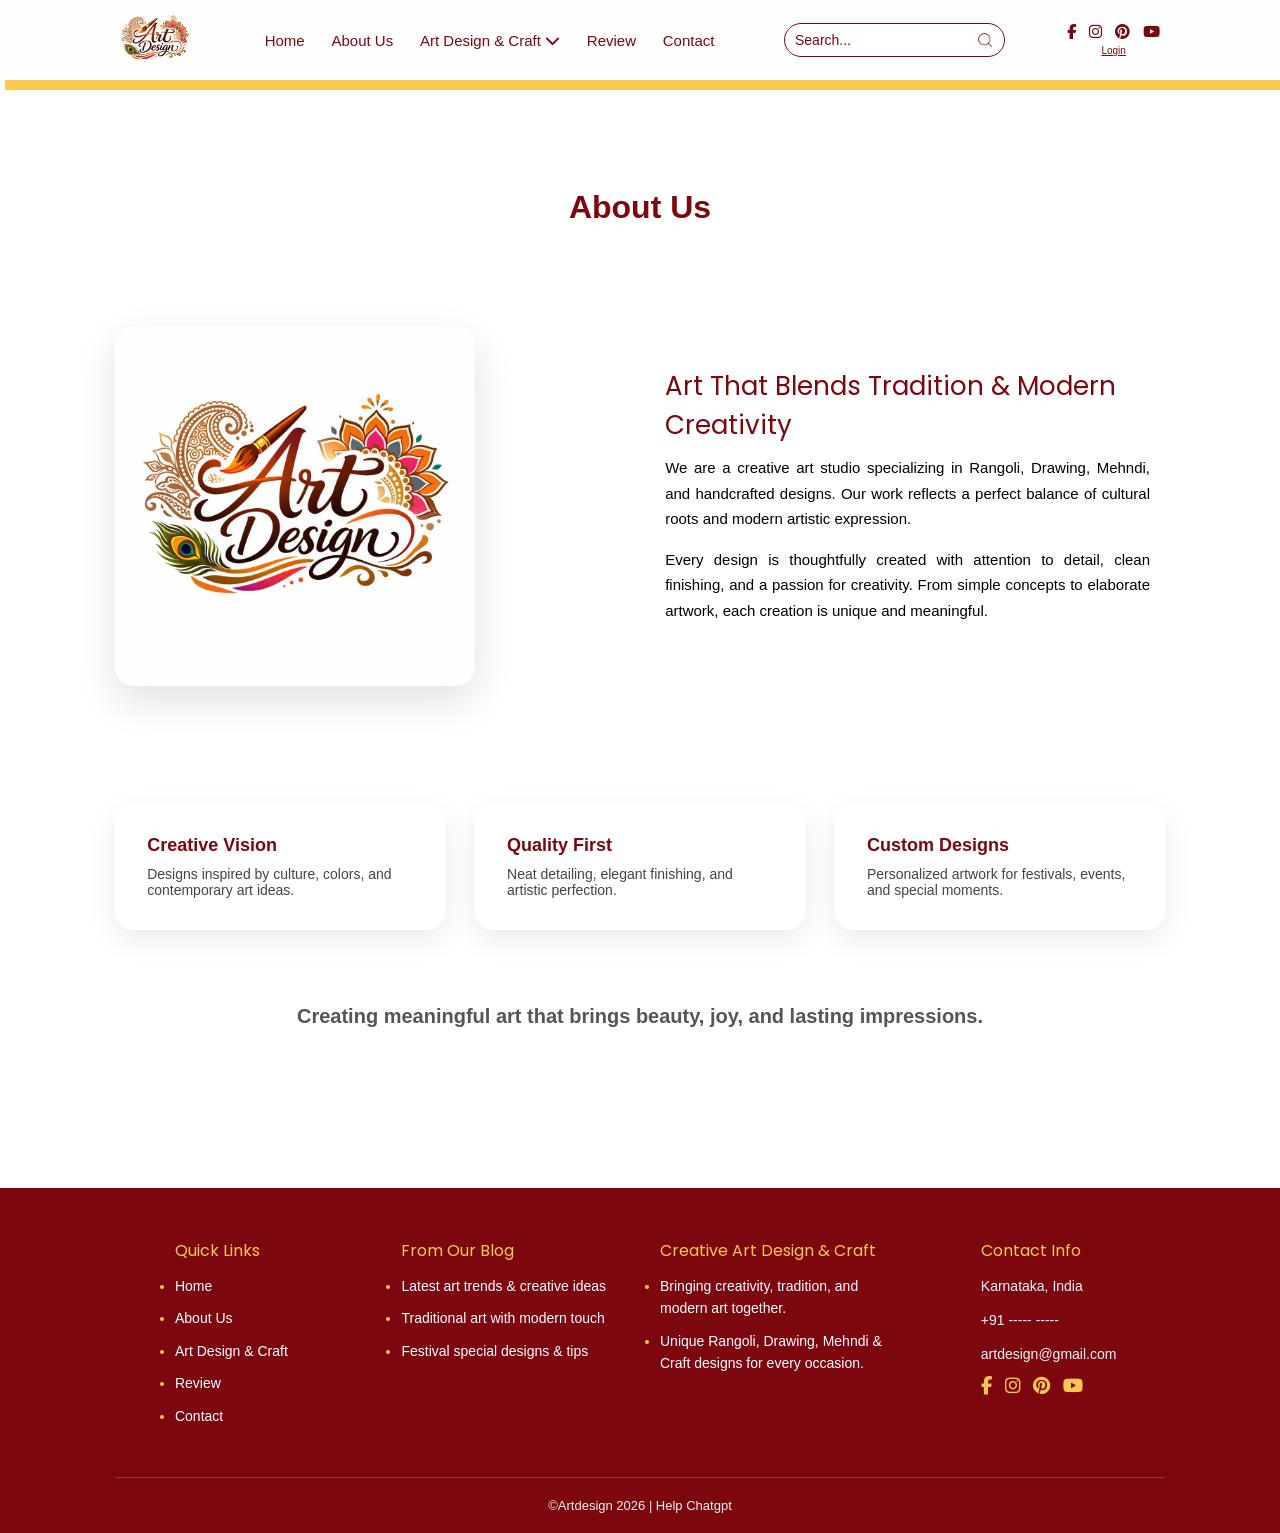
==== about.html @ d204f7b4 "Add files via upload Initial upload of HTML, CSS, JS, and images" ====
<!DOCTYPE html>
<html lang="en">
<head>
    <meta charset="UTF-8">
    <meta name="viewport" content="width=device-width, initial-scale=1.0">

    <title>About Us</title>

 <link rel="icon" href="images/icon.png" type="image/png">
    <!-- Font Awesome -->
    <link rel="stylesheet" href="https://cdnjs.cloudflare.com/ajax/libs/font-awesome/6.5.1/css/all.min.css">

    <!-- Google Font -->
    <link href="https://fonts.googleapis.com/css2?family=Poppins&display=swap" rel="stylesheet">

    <!-- CSS -->
    <link rel="stylesheet" href="css/style.css">
</head>
<body>

<header>
    <img src="css/logo.jpeg" class="logo" alt="Art Design Logo">

  <nav class="navbar">
    <a href="home.html">Home</a>
    <a href="about.html">About Us</a>

    <!-- DROPDOWN -->
    <div class="dropdown">
        <a href="#design" class="drop-btn">
            Art Design & Craft <i class="fa fa-chevron-down"></i>
        </a>
        <div class="dropdown-menu">
            <a href="drawing.html">Drawing</a>
            <a href="rangoli.html">Rangoli</a>
            <a href="mehndi.html">Mehndi</a>
            <a href="craft.html">Craft</a>
        </div>
    </div>

    <a href="review.html">Review</a>
    <a href="contact.html">Contact</a>
</nav>



    <form class="search-box">
        <input type="text" placeholder="Search...">
        <button type="submit">
            <img src="images/search.png" alt="search">
        </button>
    </form>

    <div class="social-auth">
        <div class="social-icons">
            <a href="#"><i class="fa-brands fa-facebook-f"></i></a>
            <a href="#"><i class="fa-brands fa-instagram"></i></a>
            <a href="#"><i class="fa-brands fa-pinterest"></i></a>
            <a href="#"><i class="fa-brands fa-youtube"></i></a>
        </div>

        <div class="auth-text">
           <div class="auth-text">
            <a href="Login/login.html">Login</a>
           
        </div>
    </div>
</header>


<!-- ABOUT US PAGE -->
<section class="about-modern" id="about-us">
  <div class="about-header">
    <h2>About Us</h2>
  </div>

  <div class="about-wrap">

    <!-- LEFT IMAGE -->
    <div class="about-img">
      <img src="css/logo.jpeg" alt="Creative Art Design">
    </div>

    <!-- RIGHT CONTENT -->


    <div class="about-text">
      <h3>Art That Blends Tradition & Modern Creativity</h3>

      <p>
        We are a creative art studio specializing in Rangoli, Drawing,
        Mehndi, and handcrafted designs. Our work reflects a perfect
        balance of cultural roots and modern artistic expression.
      </p>

      <p>
        Every design is thoughtfully created with attention to detail,
        clean finishing, and a passion for creativity. From simple
        concepts to elaborate artwork, each creation is unique and
        meaningful.
      </p>
    </div>

  </div>

</section>

<!-- VALUES -->
<section class="about-values">

  <div class="value-card">
    <h3>Creative Vision</h3>
    <p>
      Designs inspired by culture, colors, and contemporary art ideas.
    </p>
  </div>

  <div class="value-card">
    <h3>Quality First</h3>
    <p>
      Neat detailing, elegant finishing, and artistic perfection.
    </p>
  </div>

  <div class="value-card">
    <h3>Custom Designs</h3>
    <p>
      Personalized artwork for festivals, events, and special moments.
    </p>
  </div>

</section>

<!-- CLOSING -->
<section class="about-end">
  <h3>
    Creating meaningful art that brings beauty, joy, and lasting impressions.
  </h3>
</section>


<footer class="footer">

    <div class="footer-container">

        <!-- Navigation -->
        <div class="footer-box">
            <h4>Quick Links</h4>
           <ul>
                <li><a href="home.html">Home</a></li>
                <li><a href="about.html">About Us</a></li>
                <li><a href="#design">Art Design & Craft</a></li>
                <li><a href="review.html">Review</a></li>
                <li><a href="contact.html">Contact</a></li>
            </ul>
        </div>

        <!-- Blog -->
        <div class="footer-box">
            <h4>From Our Blog</h4>
            <ul>
    <li>Latest art trends & creative ideas</li>
    <li>Traditional art with modern touch</li>
    <li>Festival special designs & tips</li>
</ul>
        </div>

        <!-- Brand / About -->
        <div class="footer-box">
            <h3>Creative Art Design & Craft</h3>
            <ul>
           <li>Bringing creativity, tradition, and modern art together.</li>
                <li>Unique Rangoli, Drawing, Mehndi & Craft designs for every occasion. </li></ul>

        </div>



<button id="backToTop" title="Back to top">
  <i class="fa-solid fa-arrow-up"></i>
</button>
        

     <!-- Contact Info -->
        <div class="footer-box">
            <h4>Contact Info</h4>
            <p>Karnataka, India</p>
            <p>+91 ----- -----</p>
            <p> artdesign@gmail.com</p>
       

 <div class="footer-social">
        <a href="#"><i class="fa-brands fa-facebook-f"></i></a>
        <a href="#"><i class="fa-brands fa-instagram"></i></a>
        <a href="#"><i class="fa-brands fa-pinterest"></i></a>
        <a href="#"><i class="fa-brands fa-youtube"></i></a>
    </div>
     </div>
    </div>

    <div class="footer-bottom">
        <p>©Artdesign 2026 | Help Chatgpt </p>
    </div>



</footer>


<script>
const slides = document.querySelectorAll(".slide");
const dots = document.querySelectorAll(".dot");
const prevBtn = document.querySelector(".prev");
const nextBtn = document.querySelector(".next");
const slidesContainer = document.querySelector(".slides");

let index = 0;

/* show slide */
function showSlide(i){
    slidesContainer.style.transform = `translateX(-${i * 100}%)`;

    dots.forEach(dot => dot.classList.remove("active"));
    dots[i].classList.add("active");
}

/* next */
nextBtn.addEventListener("click", () => {
    index++;
    if(index >= slides.length){
        index = 0;
    }
    showSlide(index);
});

/* prev */
prevBtn.addEventListener("click", () => {
    index--;
    if(index < 0){
        index = slides.length - 1;
    }
    showSlide(index);
});

/* dot click */
dots.forEach((dot, i) => {
    dot.addEventListener("click", () => {
        index = i;
        showSlide(index);
    });
});

/* first active */
showSlide(index);
</script>



<script>
const observer = new IntersectionObserver(entries => {
    entries.forEach(entry => {
        if(entry.isIntersecting){
            entry.target.classList.add('active');
        }
    });
}, { threshold: 0.3 });

document.querySelectorAll('.animate-section')
    .forEach(section => observer.observe(section));
</script>


<script>
const backToTop = document.getElementById("backToTop");

// Show button after scroll
window.addEventListener("scroll", () => {
  if(window.scrollY > 300){
    backToTop.style.display = "flex";
  }else{
    backToTop.style.display = "none";
  }
});

// Scroll to top
backToTop.addEventListener("click", () => {
  window.scrollTo({
    top: 0,
    behavior: "smooth"
  });
});
</script>





</body>
</html>
---- css/style.css ----
*{
    margin: 0;
    padding: 0;
    box-sizing: border-box;
    font-family: Verdana, Geneva, Tahoma, sans-serif;
}

body{
    padding-top: 89px;
}

html{
    font-size: 62.5%;
    scroll-behavior: smooth;
}

/* HEADER */
header {
    position: fixed;
    top: 0;
    left: 0;
    right: 0;
    background: #fefefe;
    padding: 2rem 9%;
    display: flex;
    align-items: center;
    justify-content: space-between;
    z-index: 1000;
    box-shadow: 0.5rem 1rem rgba(255, 200, 82);
    height: 80px;
}

.logo{
    width: 80px;
}

.navbar a{
    color: #7d070f;
    font-size: 15px;
    margin: 0 12px;
    text-decoration: none;
}

.search-box{
    display: flex;
    align-items: center;
    border: 1px solid #7d070f;
    border-radius: 25px;
    padding: 4px 10px;
    background: #fff;
}

.search-box input{
    border: none;
    outline: none;
    padding: 4px 0px;
    font-size: 14px;
}

.search-box button{
    background: none;
    border: none;
    padding: 0;
    margin-left: 6px;
    cursor: pointer;
    display: flex;
    align-items: center;
}
.search-box button img{
    width: 18px;
    height: 18px;
}
.search-box input::placeholder{
    color: #7d070f;   
    opacity: 1;       
}


.social-auth{
    display: flex;
    flex-direction: column;
    align-items: center;
}

.social-icons i{
    color: #7d070f;
    margin: 0 5px;
    line-height: 1;
    font-size: 15px;

}
.social-icons{
    margin-bottom: 6px;  
}

.auth-text a{
    font-size: 10px;
    color: #7d070f;
}

.social-logo{
  display: flex;
  gap: 14px;
  margin-top: 15px;
 
}

 .social-logo a{
  color: #7d070f;
    margin: 0 5px;
    line-height: 1;
    font-size: 15px;
}






/* SLIDER */
/* ================= SLIDER ================= */

.slider{
    width: 100%;
    height: 350px;
    overflow: hidden;
    position: relative;
}

/* slides */
.slides{
    display: flex;
    height: 100%;
    transition: transform 0.8s ease-in-out;
}

.slide{
    min-width: 100%;
    height: 100%;
    object-fit: cover;
}

/* ================= CONTROLS BELOW BANNER ================= */

.slider-controls{
    display: flex;
    align-items: center;
    justify-content: center;
    gap: 22px;
    margin-top: 15px;
}

/* arrows */
.nav{
    background: none;
    border: none;
    font-size: 20px;
    color: #7d070f;
    cursor: pointer;
    transition: 0.3s;
}

.nav:hover{
    color: #ffc852;
    transform: scale(1.2);
}

/* ================= DOTS ================= */

.slider-dots{
    display: flex;
    gap: 12px;
}

/* single dot */
.dot{
    width: 10px;
    height: 10px;
    border-radius: 50%;
    background: transparent;
    border: 1.5px solid #7d070f;
    cursor: pointer;
    transition: 0.3s;
}

/* active dot */
.dot.active{
    background: #7d070f;
}

/* hover effect */
.dot:hover{
    background: #ffc852;
    border-color: #ffc852;
}

/* ================= RESPONSIVE ================= */

@media (max-width: 768px){
    .slider{
        height: 250px;
    }

    .nav{
        font-size: 18px;
    }
}





/* SLIDER NAV
.nav {
    position: absolute;
    top: 50%;
    transform: translateY(-50%);
    background: rgba(0, 0, 0, 0.4);
    color: #fff;
    border: none;
    font-size: 14px;
    padding: 8px 14px;
    cursor: pointer;
    border-radius: 50%;
    z-index: 10;
}
 */
.prev{ left: 15px; }
.next{ right: 15px; }

/* SECTIONS */
section{
    padding: 0px 9%;
}

.about-us {
  display: flex;
  align-items: center;
  justify-content: space-between;
  padding: 20px 0%;
  
}

/* LEFT IMAGE */
.about-wrapper{
    display: flex;
    align-items: center;
    justify-content: space-between;
    gap: 40px;
}

.about-text{
    width: 50%;
}

.about-image{
    width: 39%;
    overflow: hidden;
}

/* Image animation */
.about-image img{
    width: 100%;
    border-radius: 15px;
    opacity: 0;
    transform: translateX(-80px);
    transition: all 1s ease;
    box-shadow: 0 15px 30px rgba(0,0,0,0.2);
}

.animate-section.active .about-image img{
    opacity: 1;
    transform: translateX(0);
}

/* Hover effect */
.about-image img:hover{
    transform: scale(1.05);
}




/* RIGHT CONTENT */
.about-content {
  flex: 1;
  padding-right: 0px;
  padding-left: 100px;
   margin-top: 0px;
}

.about-content h1 {
  font-size: 3rem;
  margin-bottom: 10px;
  color: #7d070f;
}

.about-content p{
  font-size: 1.4rem;
  line-height: 1.7;
  color: #000;
  font-family: 'Poppins', sans-serif;
  margin-bottom: 10px;
  text-align: justify;
}

/* MOBILE RESPONSIVE */
@media (max-width: 768px) {
  .about-us {
    flex-direction: column;
    padding: 50px 8%;
  }

  .about-content {
    text-align: justify;
  }
}

.content h1{
    font-size: 3rem;
    color: #7d070f;
    margin-bottom: 15px;
    margin-top: 30px;
    line-height: 1.6; 
}

.design h2{
    font-size: 3rem;
    color: #7d070f;
    margin-bottom: 50px;
    margin-top: -10px;
    text-align: center;
}

.review h2{
    font-size: 3rem;
    color: #7d070f;
    margin-bottom: 10px;
    margin-top: -60px;
}
.contact h2{
    font-size: 3rem;
    color: #7d070f;
    margin-bottom: 10px;
     margin-top: 60px;
}


.content p,
.review p{
    font-size: 1.4rem;
    color: #000;
    width: 100%;
    font-family: 'Poppins', sans-serif;
    text-align: justify;
}

.review{
    text-align: center;
    margin-top: 60px;
}

.review-box{
    display: grid;
    grid-template-columns: repeat(auto-fit, minmax(280px, 1fr));
    gap: 30px;
    margin-top: 40px;
}

/* REVIEW CARD */
.review-card{
    background: linear-gradient(135deg, #ffc852, #fff);
    border-radius: 20px;
    padding: 35px 30px;
    position: relative;

    box-shadow: 0 12px 30px rgba(0,0,0,0.12);
    transition: all 0.4s ease;
}

/* Quote mark */
.review-card::before{
    content: "❝";
    font-size: 4rem;
    color: #7d070f;
    position: absolute;
    top: 0px;
    left: 20px;
    opacity: 0.3;
}

/* Text */
.review-card p{
    font-size: 1.5rem;
    line-height: 1.7;
    color: #7d070f;
    font-family: 'Poppins', sans-serif;
}

/* Hover effect */
.review-card:hover{
    transform: translateY(-10px);
    box-shadow: 0 25px 45px rgba(0,0,0,0.18);
}


.btn{
    display: inline-block;
    margin-top: 10px;
    padding: 10px 25px;
    background: #7d070f;
    color: #fff;
    border-radius: 25px;
    margin-bottom: 20px;   
    font-family: 'Poppins', sans-serif;

}

/* DESIGN */
.design{
    padding: 80px 9%;
    background: #fff;
}
/*
.design-heading{
    text-align: center;
    font-size: 3rem;
    color: #7d070f;
    margin-bottom: 50px;
    font-family: 'Poppins', sans-serif;
}*/

/* Cards Grid */
.design-cards{
    display: grid;
    grid-template-columns: repeat(4, 1fr); /* FORCE 4 cards */
    gap: 25px;
    width: 100%;

}

/* Card */
.design-card{
    background: #fff;
    box-shadow: 0 15px 30px rgba(0,0,0,0.08);
    border-radius: 12px;
    padding: 20px;
    transition: transform 0.3s ease, box-shadow 0.3s ease;
    position: relative;
}

.design-card:hover{
    transform: translateY(-8px);
    box-shadow: 0 25px 40px rgba(0,0,0,0.12);
}

/* Badge */
.card-badge{
    position: absolute;
    top: 15px;
    left: 15px;
    background: #ffc852;
    color: #000;
    font-size: 1.2rem;
    padding: 4px 10px;
    border-radius: 4px;
    font-family: 'Poppins', sans-serif;
}

/* Image */
.design-card img{
    width: 100%;
    border-radius: 8px;
    margin-bottom: 15px;
}

/* Text */
.design-card h3{
    font-size: 1.8rem;
    color:  #7d070f;
    margin-bottom: 10px;
    font-family: 'Poppins', sans-serif;
}

.design-card p{
    font-size: 1.4rem;
    color: #444;
    line-height: 1.6;
   
    font-family: 'Poppins', sans-serif;
    margin-bottom: 8px;
}

/* Button */
.card-btn{
    display: inline-block;
    font-size: 1.4rem;
    color: #7d070f;
    text-decoration: none;
    font-weight: 500;
}

.card-btn::after{
    content: " →";
    transition: 0.3s;
}

.card-btn:hover::after{
    margin-left: 6px;
}


/* CARD */
.card{
    background: linear-gradient(135deg, #ffae00, #fff);
    border-radius: 20px;
    padding: 45px 20px;
    text-align: center;

    font-size: 1.8rem;
    font-weight: 600;
    color: #7d070f;

    cursor: pointer;
    position: relative;
    overflow: hidden;

    /* ❌ border removed */
    transition: all 0.4s ease;
    box-shadow: 0 10px 25px rgba(0,0,0,0.12);
}

/* Decorative accent */
.card::before{
    content: "";
    position: absolute;
    top: -50px;
    right: -50px;
    width: 140px;
    height: 140px;
    background: rgba(125, 7, 15, 0.15);
    border-radius: 50%;
}

/* Hover effect */
.card:hover{
    background: linear-gradient(135deg, #7d070f,#7d070f);
    color: #ffc852;
    transform: translateY(-12px);
    box-shadow: 0 25px 45px rgba(0,0,0,0.2);
}

/* Glow overlay */
.card:hover::after{
    content: "";
    position: absolute;
    inset: 0;
    background: linear-gradient(120deg, rgba(255,200,82,0.25), transparent);
}


/*

.contact{
    margin-top: 80px;
    text-align: center;
}

.contact h2{
    font-size: 3rem;
    color: #7d070f;
    margin-bottom: 40px;
}

.contact-box{
    max-width: 550px;
    margin: auto;
    padding: 40px;
    border-radius: 25px;

    background: linear-gradient(135deg, #ffc852, #fff);
    box-shadow: 0 20px 40px rgba(0,0,0,0.15);
}


.contact-form{
    display: flex;
    flex-direction: column;
    gap: 20px;
}


.contact-form input,
.contact-form textarea{
    width: 100%;
    padding: 15px 18px;
    font-size: 1.4rem;
    font-family: 'Poppins', sans-serif;

    border: none;
    outline: none;
    border-radius: 12px;

    box-shadow: inset 0 5px 10px rgba(0,0,0,0.08);
}


.contact-form button{
    background: #7d070f;
    color: #fff;
    padding: 15px;
    font-size: 1.5rem;
    border: none;
    border-radius: 30px;
    cursor: pointer;

    transition: all 0.4s ease;
}


.contact-form button:hover{
    background: #5c050b;
    transform: translateY(-3px);
    box-shadow: 0 10px 25px rgba(0,0,0,0.25);
}


@media (max-width: 600px){
    .contact-box{
        padding: 30px 20px;
    }
}
*/



.craft{
    padding-left: 10px;
}

.craft li{
    font-size: 1.3rem;
    color: #fff;
    font-family: 'Poppins', sans-serif;
    margin-bottom: 10px;
    list-style-type: disc;
}

/* Yellow bullet */
.craft li::marker{
    color: #ffc852;
    font-size: 1.5rem;
}



/* Boxes */



/* GRID */
/* ================= FOOTER ================= */

.footer{
    background: #7d070f;
    color: #fff;
    padding: 50px 9% 20px;
    margin-top: 100px;
    width: 100%;
}

/* ---------- CONTAINER ---------- */
.footer-container{
    display: grid;
    grid-template-columns: repeat(auto-fit, minmax(220px, 1fr));
    gap: 40px;
    align-items: start;

    max-width: 1200px;      /* IMPORTANT */
    margin: 0 auto;         /* IMPORTANT */
}

/* ---------- FOOTER BOX ---------- */
.footer-box{
    
            margin-left: auto;
    margin-right: auto;

}

/* ---------- HEADINGS ---------- */
.footer-box h4{
    font-size: 1.6rem;
    color: #ffc852;
    font-weight: 400;
    margin-bottom: 12px;
    font-family: 'Poppins', sans-serif;
}

.footer-box h3 {
    font-size: 1.6rem;
    color: #ffc852;
    font-weight: 400;
    margin-bottom: 12px;
    font-family: 'Poppins', sans-serif;
}

/* ---------- LIST RESET ---------- */
.footer-box ul{
    list-style: disc;
    padding: 0;
    margin: 0;
   
}

/* ---------- LIST ITEMS ---------- */
.footer-box ul li{
    font-size: 1.4rem;
    color: #fff;
    margin-bottom: 10px;
    line-height: 1.6;
}

/* ---------- BULLET COLOR ---------- */
.footer-box ul li::marker{
    color: #ffc852;
    font-size: 1.4rem;
}

/* ---------- LINKS ---------- */
.footer-box ul li a{
    color: #fff;
    text-decoration: none;
    transition: 0.3s;
}

.footer-box ul li a:hover{
    color: #ffc852;
    padding-left: 5px;
}

/* ---------- TEXT ---------- */
.footer-box p{
    font-size: 1.4rem;
    line-height: 1.7;
    color: #f5f5f5;
    margin-bottom: 10px;
}

/* ---------- SOCIAL ICONS ---------- */
.social-logo{
    margin-top: 12px;
    display: flex;
    gap: 15px;
}

.social-logo a{
    color: #ffc852;
    font-size: 1.6rem;
    transition: 0.3s;
}

.social-logo a:hover{
    color: #fff;
    transform: translateY(-3px);
}

/* ---------- BACK TO TOP ---------- */
#backToTop{
    position: fixed;
    right: 25px;
    bottom: 25px;
    background: #ffc852;
    color: #7d070f;
    border: none;
    width: 45px;
    height: 45px;
    border-radius: 50%;
    cursor: pointer;
    font-size: 1.4rem;
    box-shadow: 0 8px 20px rgba(0,0,0,0.3);
    display: none;
    z-index: 999;
}

#backToTop:hover{
    background: #fff;
}

/* ---------- FOOTER BOTTOM ---------- */
.footer-bottom{
    text-align: center;
    margin-top: 40px;
    padding-top: 20px;
    border-top: 1px solid rgba(255,255,255,0.2);
}

.footer-bottom p{
    font-size: 1.3rem;
    color: #f2f2f2;
}

/* ---------- MOBILE ---------- */
@media (max-width: 768px){
    .footer{
        text-align: center;
    }

    .footer-box{
        text-align: center;
    }

    .footer-box ul{
        list-style: none;
    }

    .social-logo{
        justify-content: center;
    }
}




.artdesign{
    padding-left: 8px;
}

.artdesign li{
    font-size: 1.3rem;
    color: #fff;
    font-family: 'Poppins', sans-serif;
    margin-bottom: 10px;
    list-style-type: disc;
}

/* Yellow bullet */
.artdesign li::marker{
    color: #ffc852;
    font-size: 1.5rem;
}



.art-points{
    padding-left: 0px;
}

.art-points li{
    font-size: 1.3rem;
    color: #fff;
    font-family: 'Poppins', sans-serif;
    margin-bottom: 10px;
    list-style-type: disc;
}

/* Yellow bullet */
.art-points li::marker{
    color: #ffc852;
    font-size: 1.5rem;
}






.home{
    margin-bottom: 20px;   
}

.content h3{
    font-size: 1.6rem;
    color: #555;
    font-weight: normal;
    font-family: 'Poppins', sans-serif;
}
.content ul li{
   font-size: 1.4rem;
    color: #000;
    margin-bottom: 10px;
    list-style-type: disc;
    font-family: 'Poppins', sans-serif;

}
.content ul{
    margin-left: 20px;
    font-family: 'Poppins', sans-serif;
}




.content-wrapper{
    display: flex;
    align-items: center;
    justify-content: space-between;
    gap: 40px;
}

.content-text{
    width: 50%;
}

.content-image{
    width: 39%;
    overflow: hidden;
}

/* Image default hidden */
.content-image img{
    width: 100%;
    border-radius: 15px;
    opacity: 0;
    transform: translateX(80px);
    transition: all 1s ease;
    box-shadow: 0 15px 30px rgba(0,0,0,0.2);
    
}

/* When active (JS adds this class) */
.animate-section.active .content-image img{
    opacity: 1;
    transform: translateX(0);
}

/* Hover effect */
.content-image img:hover{
    transform: scale(1.05);
}

/* Mobile responsive */
@media (max-width: 768px){
    .content-wrapper{
        flex-direction: column;
        text-align: center;
    }

    .content-text,
    .content-image{
        width: 100%;
    }

    .content-image{
        margin-top: 30px;
    }
}
/* CONTACT PAGE */
.contact{
  padding: 100px 9%;
  background: linear-gradient(180deg, #fff 0%, #ffffff 100%);
}

/* HEADER */
.contact-header{
  text-align: center;
  margin-bottom: 50px;
}

.contact-header h2{
  font-size: 3.2rem;
  color: #7d070f;
      margin-top: 0px;
}

.contact-header p{
  font-size: 1.4rem;
  color: #555;
}

/* WRAPPER */
.contact-wrapper{
  display: grid;
  grid-template-columns: 1fr 1fr;
  gap: 50px;
  align-items: stretch;
}

/* FORM CARD (LEFT) */
.contact-form-card{
  background: #fff;
  padding: 40px;
  border-radius: 18px;
  box-shadow: 0 18px 45px rgba(0,0,0,0.08);
  order: 1;
}

/* INFO CARD (RIGHT) */
.contact-info-card{
  background: #fff;
  padding: 40px;
  border-radius: 18px;
  box-shadow: 0 18px 45px rgba(0,0,0,0.08);
  order: 2;
}

.contact-info-card h3{
  font-size: 2.1rem;
  color: #7d070f;
  margin-bottom: 15px;
}

.contact-info-card p{
  font-size: 1.4rem;
  line-height: 1.7;
  color: #000000;
  margin-bottom: 25px;
}

/* DETAILS */
.contact-details .detail{
  margin-bottom: 18px;
}

.contact-details span{
  display: block;
  font-size: 1.2rem;
  color: #999;
  margin-bottom: 4px;
}

.contact-details p{
  font-size: 1.4rem;
  color: #222;
}

/* FORM */
.form-group{
  margin-bottom: 18px;
}

.form-group input,
.form-group textarea{
  width: 100%;
  padding: 15px 18px;
  border-radius: 10px;
  border: 1px solid #e0e0e0;
  font-size: 1.4rem;
  outline: none;
  transition: 0.3s;
}

.form-group input:focus,
.form-group textarea:focus{
  border-color: #7d070f;
}

/* BUTTON */
.contact-btn{
  width: 100%;
  padding: 14px;
  background: #7d070f;
  color: #fff;
  font-size: 1.5rem;
  border: none;
  border-radius: 10px;
  cursor: pointer;
  transition: 0.3s;
}

.contact-btn:hover{
  background: #ffc852;
  color: #000;
}

/* RESPONSIVE */
@media(max-width: 900px){
  .contact-wrapper{
    grid-template-columns: 1fr;
  }

  .contact-form-card,
  .contact-info-card{
    order: unset;
  }
}
.detail span{
    color: #7d070f;
    font-weight: bold;
   }



/* ABOUT MAIN */
.about-modern{
  padding: 100px 9%;
  background: #ffffff;
}

.about-wrap{
  display: flex;
  align-items: center;
  gap: 60px;
}

/* IMAGE */
.about-img img{
  width: 80%;
  max-width: 450px;
  border-radius: 20px;
  box-shadow: 0 15px 40px rgba(0,0,0,0.12);
}

/* TEXT */
.about-text{
  
  padding-right: 0px;
}

.about-tag{
  font-size: 1.2rem;
  color: #ffc852;
  letter-spacing: 1px;
}

.about-text h2{
  font-size: 3.2rem;
  color: #7d070f;
  margin: 12px 0 20px;
  padding-right: 0px;
    padding-left: 100px;
}

.about-text p{
  font-size: 1.5rem;
  line-height: 1.7;
  color: #000000;
  margin-bottom: 15px;
  padding-right: 0px;
  padding-left: 40px;
  text-align: justify;
}

/* VALUES */
.about-values{
  padding: 15px 9%;
  display: grid;
  grid-template-columns: repeat(3, 1fr);
  gap: 30px;
}

.value-card{
  background: #fff;
  padding: 32px;
  border-radius: 18px;
  box-shadow: 0 10px 30px rgba(0,0,0,0.08);
}

.value-card h3{
  color: #7d070f;
  margin-bottom: 10px;
  font-size: 1.8rem;
}

.value-card p{
  font-size: 1.4rem;
  color: #444;
}

/* WHY CHOOSE */
.about-choose{
  padding: 80px 9%;
}

.about-choose h2{
  text-align: center;
  margin-bottom: 30px;
  font-size: 2.8rem;
  color: #7d070f;
}

.about-choose ul{
  max-width: 600px;
  margin: auto;
  padding-left: 20px;
}

.about-choose li{
  font-size: 1.5rem;
  margin-bottom: 12px;
  margin-left: 160px;
}

/* END */
.about-end{
  padding: 60px 9%;
  text-align: center;
}

.about-end h3{
  font-size: 2rem;
  color: #555;
}

/* MOBILE */
@media(max-width: 900px){
  .about-wrap{
    flex-direction: column;
    text-align: center;
  }

  .about-values{
    grid-template-columns: 1fr;
  }
}
.about-text h3 {
    font-size: 2.6rem;
    color: #7d070f;
    font-weight: normal;
    font-family: 'Poppins', sans-serif;
    padding-left: 40px;
    margin-top: -9px;
    margin-bottom: 10px;
}

.about-header h2{
    font-size: 3.2rem;
    color: #7d070f;
    margin-top: 0px;
    margin-bottom: 100px;
    text-align: center;
}










/* REVIEW SECTION */
.reviews{
    padding: 90px 9%;
    background: #fff;
}

.reviews-sub p{
 font-size: 1.4rem;
    color: #000;
    width: 100%;
    font-family: 'Poppins', sans-serif;
    text-align: justify;
}


.reviews h2{
    text-align: center;
    font-size: 3.2rem;
    color: #7d070f;
    margin-bottom: 10px;
    margin-top: 10px;
}

.reviews-sub{
    text-align: center;
    font-size: 1.4rem;
    color: #555;
}

/* MAIN WRAPPER */
.reviews-wrapper{
    display: grid;
    grid-template-columns: 1.1fr 1fr;
    gap: 60px;
    margin-top: 60px;
    align-items: center;
}

/* LEFT : REVIEW CARDS */
.reviews-box{
    display: flex;
    flex-direction: column;
    gap: 30px; /* 🔥 SPACE BETWEEN CARDS */
}

/* CARD */
.reviews-card{
    background: linear-gradient(135deg, #ffc852, #fff);
    padding: 10px 30px;
    border-radius: 18px;
    box-shadow: 0 12px 30px rgba(0,0,0,0.12);
    position: relative;
    transition: 0.4s;
}

.reviews-card:hover{
    transform: translateY(-6px);
}

/* QUOTE */
.reviews-card::before{
    content: "❝";
    font-size: 4rem;
    color: #7d070f;
    position: absolute;
    top: 0px;
    left: 20px;
    opacity: 0.3;
}

.reviews-card p{
    font-size: 1.5rem;
    line-height: 1.7;
    color: #7d070f;
    font-family: 'Poppins', sans-serif;
    margin-bottom: 18px;
    padding: 15px;
}

.reviews-card h4{
    font-size: 1.5rem;
    color: #7d070f;
    margin-top: -20px;
}

.reviews-card span{
    font-size: 1.2rem;
    color: #555;
}

/* RIGHT : BIG IMAGE */
.reviews-image img{
    width: 80%;
    border-radius: 22px;
    box-shadow: 0 18px 45px rgba(0,0,0,0.15);
    margin-left: 90px;
}

/* MOBILE */
@media(max-width: 900px){
    .reviews-wrapper{
        grid-template-columns: 1fr;
        text-align: center;
    }

    .reviews-image{
        margin-top: 40px;
    }
}





/* DROPDOWN */
.dropdown{
    position: relative;
    display: inline-block;
}

.drop-btn{
    color: #7d070f;
    font-size: 15px;
    text-decoration: none;
    cursor: pointer;
}

/* Dropdown menu */
.dropdown-menu{
    position: absolute;
    top: 35px;
    left: 0;
    background: #fff;
    min-width: 180px;
    border-radius: 12px;
    box-shadow: 0 15px 40px rgba(0,0,0,0.15);
    opacity: 0;
    visibility: hidden;
    transform: translateY(15px);
    transition: all 0.3s ease;
    z-index: 1000;
}

/* Show on hover */
.dropdown:hover .dropdown-menu{
    opacity: 1;
    visibility: visible;
    transform: translateY(0);
}

/* Dropdown links */
.dropdown-menu a{
    display: block;
    padding: 12px 18px;
    font-size: 14px;
    color: #7d070f;
    text-decoration: none;
    transition: 0.3s;
    border-radius: 8px;
}

/* Hover effect */
.dropdown-menu a:hover{
    background: #ffc852;
    color: #000;
    padding-left: 25px;
}

/* Mobile fix */
@media(max-width: 768px){
    .dropdown-menu{
        position: static;
        box-shadow: none;
        transform: none;
        opacity: 1;
        visibility: visible;
        background: transparent;
    }
}

/* USER BAR */
.user-bar{
  display:flex;
  justify-content:space-between;
  align-items:center;
  padding:20px 40px;
}

.user-info{
  display:flex;
  align-items:center;
  gap:10px;
}

.user-info img{
  width:45px;
  height:45px;
  border-radius:50%;
}

.user-actions button{
  background:#ffc852f7;
  border:none;
  padding:10px;
  border-radius:10%;
  box-shadow:0 5px 15px #ffc85280;
  cursor:pointer;
}

/* GALLERY */
.gallery{
  columns:4 260px;
  column-gap:15px;
  padding:20px;
}

.pin{
  background:#fff;
  border-radius:15px;
  overflow:hidden;
  margin-bottom:15px;
  break-inside:avoid;
  box-shadow:0 5px 15px rgba(0,0,0,.1);
}

.pin img, .pin video{
  width:100%;
  display:block;
}

/* ICONS BELOW IMAGE */
.pin-actions{
  display:flex;
  justify-content:space-around;
  padding:10px;
}

.pin-actions button, .pin-actions a{
  background:none;
  border:none;
  cursor:pointer;
  color:#444;
  font-size:14px;
}

/* COMMENTS */
.comments{
  padding:10px;
  border-top:1px solid #eee;
}
.hidden{
  display:none;
}

/* MODAL */
.modal{
  display:none;
  position:fixed;
  inset:0;
  background:rgba(0,0,0,.5);
  justify-content:center;
  align-items:center;
}

.modal-box{
  background:#fff;
  padding:25px;
  border-radius:15px;
  text-align:center;
}


/* BACK TO TOP BUTTON */
#backToTop{
  position: fixed;
  bottom: 25px;
  right: 36px;
  width: 45px;
  height: 45px;
  border-radius: 50%;
  background: #ffc852;
  color: #7d070f;
  border: none;
  cursor: pointer;
  font-size: 18px;
  display: none;
  align-items: center;
  justify-content: center;
  box-shadow: 0 10px 25px rgba(0,0,0,0.2);
  transition: all 0.3s ease;
  z-index: 999;
}

#backToTop:hover{
  background: #7d070f;
  color: #fff;
  transform: translateY(-3px);
}



.modal-box.modern {
  width: 350px;
  border-radius: 20px;
  padding: 20px;
  background: #fff;
  text-align: center;
  box-shadow: 0 10px 30px rgba(0,0,0,0.2);
}

.preview-box {
  height: 200px;
  border: 2px dashed #ccc;
  border-radius: 15px;
  display: flex;
  align-items: center;
  justify-content: center;
  margin: 15px 0;
  overflow: hidden;
}

.preview-box img,
.preview-box video {
  width: 100%;
  height: 100%;
  object-fit: cover;
}

.select-btn {
  background: #eee;
  padding: 10px;
  border-radius: 10px;
  border: none;
  cursor: pointer;
}

.btn-row {
  display: flex;
  gap: 10px;
  margin-top: 15px;
}
.btn-row button {
  flex: 1;
  padding: 12px;
  font-size: 12px;
  border-radius: 12px;
  border: none;
  cursor: pointer;
  font-weight: 100;
  transition: 0.3s;
}

.publish {
  flex: 1;
  background:#7d070f;
  color: white;
  border-radius: 10px;
  border: none;
}

.cancel {
  flex: 1;
  background: #ddd;
  border-radius: 10px;
  border: none;
}



.footer-social {
  margin-top: 10px;
}

.footer-social a {
  margin-right: 10px;
  font-size: 18px;
  color: #ffc852;
}

.footer-social a:hover {
  color: #fff;
}
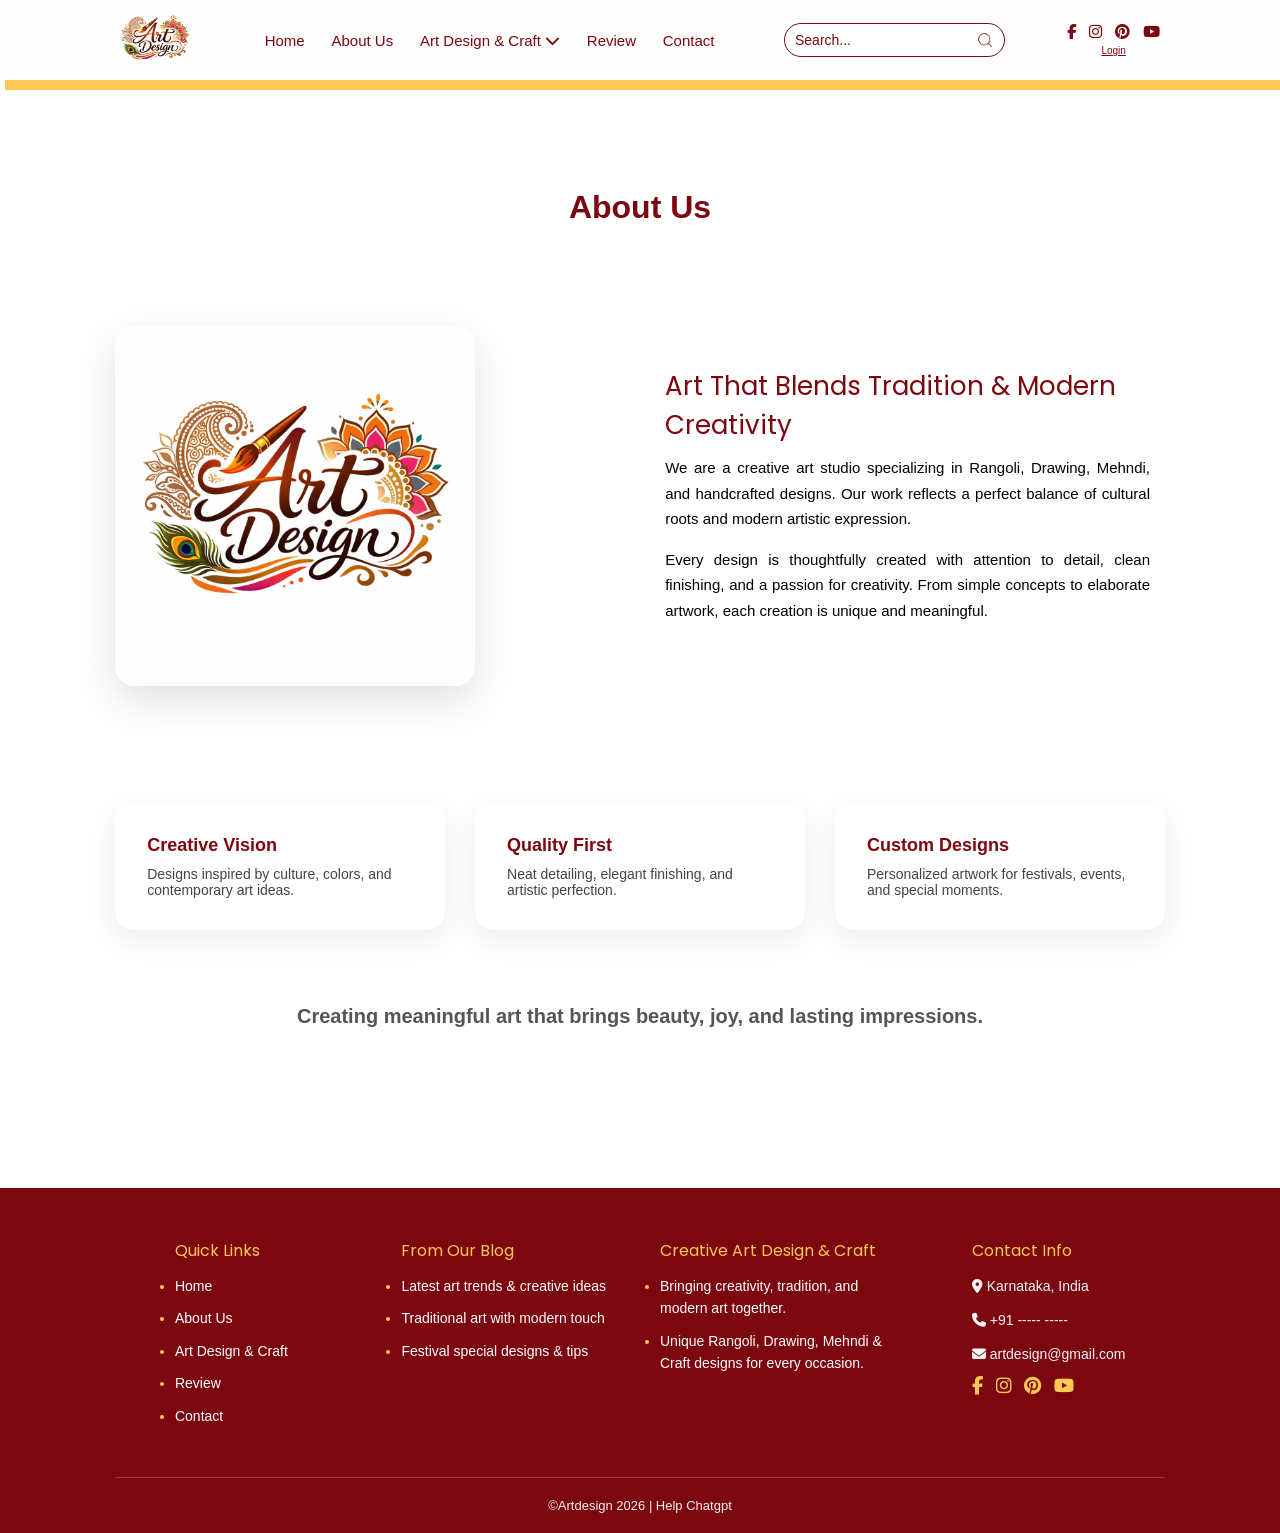
==== commit d5ebc0d9: "Update about.html" ====
--- a/about.html
+++ b/about.html
@@ -181,12 +181,13 @@
 </button>
         
 
-     <!-- Contact Info -->
-        <div class="footer-box">
-            <h4>Contact Info</h4>
-            <p>Karnataka, India</p>
-            <p>+91 ----- -----</p>
-            <p> artdesign@gmail.com</p>
+    <!-- Contact Info -->
+        <div class="footer-box">
+    <h4>Contact Info</h4>
+    <p><i class="fas fa-map-marker-alt"></i> Karnataka, India</p>
+    <p><i class="fas fa-phone"></i> +91 ----- -----</p>
+    <p><i class="fas fa-envelope"></i> artdesign@gmail.com</p>
+
        
 
  <div class="footer-social">
@@ -197,7 +198,6 @@
     </div>
      </div>
     </div>
-
     <div class="footer-bottom">
         <p>©Artdesign 2026 | Help Chatgpt </p>
     </div>
